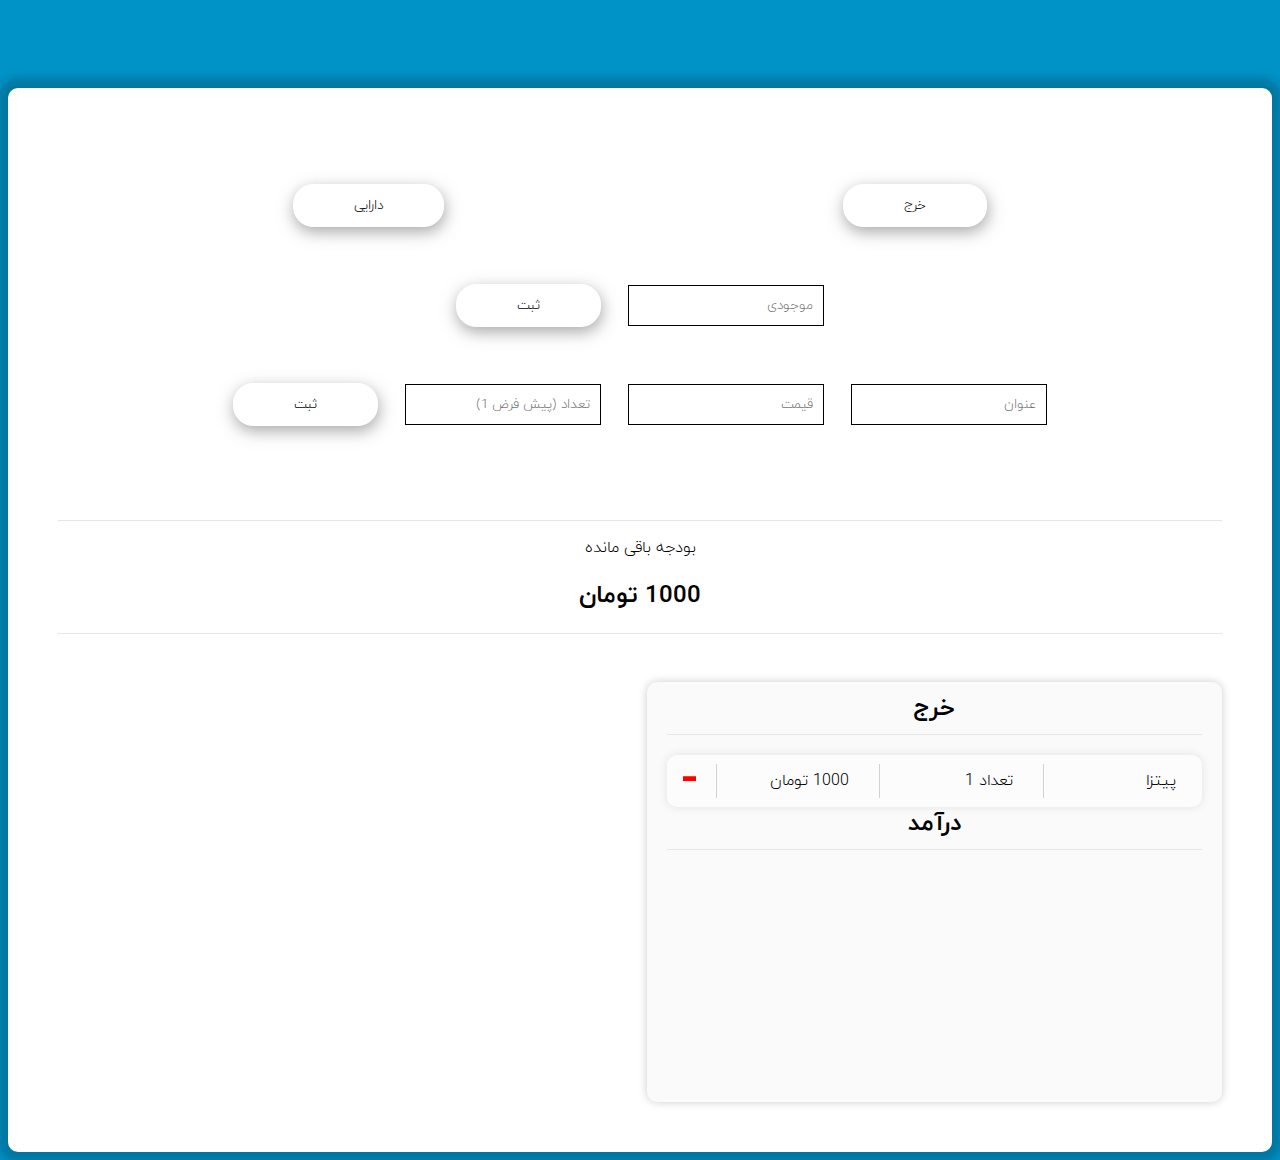
==== index.html @ b5dac6a3 "btnchange" ====
<!DOCTYPE html>
<html lang="fa" dir="rtl">

<head>
  <meta charset="UTF-8" />
  <meta http-equiv="X-UA-Compatible" content="IE=edge" />
  <meta name="viewport" content="width=device-width, initial-scale=1.0" />
  <title>budget tracker</title>
  <link rel="stylesheet" href="assets/css/main.css" />
  <link rel="stylesheet" href="assets/css/styleres.css" />
</head>

<body>
  <div class="seperator"></div>
  <div class="seperator"></div>

  <div class="container">
    <div id="input-div">
      <form id="input-form" action="#">
        <div>
          <input type="submit" value="خرج" id="expense ">
          <input type="submit" value="دارایی" id="income ">
        </div>

        <div>
          <input type="text" name="type-income" id="price-amount" placeholder="موجودی" />
          <input type="submit" id="submit-income-btn" value="ثبت" />
        </div>

        <div>
          <input type="text" name="transaction-name" id="transaction-name" placeholder="عنوان" />
          <input type="text" name="transaction-amount" id="price-amount" placeholder="قیمت" />
          <input type="number" name="transaction-amount" id="transaction-amount" min="1"
            placeholder="تعداد (پیش فرض 1)" />
          <input type="submit" id="submit-btn" value="ثبت" />
        </div>

      </form>
    </div>

    <div class="seperator"></div>
    <hr />

    <div id="budget-div">
      <p>بودجه باقی مانده</p>
      <h2>
        <span>1000</span>
        <span>تومان</span>
      </h2>
    </div>

    <hr />
    <div class="seperator"></div>

    <div id="history-div">
      <div id="expense-div">
        <div class="title">
          <h2>خرج</h2>
          <hr />
        </div>
        <div id="expense-history">
          <div>
            <span>پیتزا</span>
            <span>تعداد 1</span>
            <span>1000 تومان</span>
            <div>
              <span id="delete">-</span>
            </div>
          </div>
        </div>
        <div id="income-div">
          <div class="title">
            <h2>درآمد</h2>
            <hr />
          </div>
          <div id="income-history"></div>
        </div>
      </div>
    </div>

    <script src="./assets/script/app.js"></script>
</body>

</html>
---- assets/css/main.css ----
/* adding Persian font */
@font-face {
  font-family: "IranYekanWeb";
  font-style: normal;
  font-weight: 400;
  src: url("../font/iranyekanweblight.woff") format("woff");
}

@font-face {
  font-family: "IranYekanWeb";
  font-style: normal;
  font-weight: 500;
  src: url("../font/iranyekanwebregular.woff") format("woff");
}

@font-face {
  font-family: "IranYekanWeb";
  font-style: normal;
  font-weight: 700;
  src: url("../font/iranyekanwebbold.woff") format("woff");
}

hr {
  height: 1px;
  border: none;
  background-color: rgb(230, 230, 230);
}

.seperator {
  height: 40px;
}

.hidden {
  display: none !important;
}

body,
html {
  background-color: #0093c8;
  font-family: "IranYekanWeb", sans-serif;
  font-size: 16px;
}

* {
  font-family: inherit;
}

.container {
  margin: 0 auto;
  max-width: 1400px;
  background-color: #fff;
  box-shadow: 0px 0px 10px 10px rgba(0, 0, 0, 0.2);
  border-radius: 10px;
  padding: 50px;
}

#input-form {
  font-size: 0;
  text-align: center;
}

#input-form>* {
  font-size: 16px;
}

/*set input expense & income */

#input-form div:first-of-type input{
  border: 1px solid #ffffff;
  background-color: #ffffff;
  color: black;
  box-shadow: 1px 5px 16px 0px #585a5886;
  border-radius: 20px;
}
#input-form div:first-of-type input:hover{
  box-shadow:inset 1px 5px 6px 0px #585a5831;
}
#input-form div:first-of-type{
  display: flex;
  justify-content: space-around;
  
}
#input-form div{
  margin: 3%;
}
/*income */
#input-form div:nth-of-type(2) input:last-of-type{
  border: 1px solid #ffffff;
  background-color: #ffffff;
  color: black;
  box-shadow: 1px 5px 16px 0px #585a5886;
  border-radius: 20px;
}
#input-form div:nth-of-type(2) input:hover{
  box-shadow:inset 1px 5px 6px 0px #585a5831;
}

/*expense*/
#input-form div:last-of-type input:last-of-type{
  border: 1px solid #ffffff;
  background-color: #ffffff;
  color: black;
  box-shadow: 1px 5px 16px 0px #585a5886;
  border-radius: 20px;
}
#input-form div:nth-of-type(2) input:hover{
  box-shadow:inset 1px 5px 6px 0px #585a5831;
}







#input-form input,
#input-form select {
  outline: none;
  border: solid 1px;
}

#input-form select {
  padding: 9px 40px;
  border-radius: 0 10px 10px 0;
  cursor: pointer;
}

#input-form input {
  padding: 10px;
  margin: 1%;
}

#input-form input[type="submit"] {
  background-color: black;
  color: #fff;
  padding: 11px 60px;
  border-radius: 10px 0 0 10px;
  cursor: pointer;
}



#budget-div {
  text-align: center;
}

#history-div {
  display: flex;
  justify-content: space-between;
}

#history-div>div {
  background-color: rgb(250, 250, 250);
  box-shadow: 0px 0px 10px 0px rgba(0, 0, 0, 0.2);
  border-radius: 10px;
  min-width: 46%;
  padding: 10px 20px;
  text-align: center;
  min-height: 400px;
}

#history-div .title {
  margin-bottom: 20px;
}

#history-div h2 {
  margin: 0;
}

#expense-history,
#income-history {
  text-align: right;
}




#expense-history>div,
#income-history>div {
  height: 40px;
  background-color: rgb(252, 252, 252);
  box-shadow: 0px 0px 10px 0px rgba(0, 0, 0, 0.1);
  border-radius: 10px;
  padding: 6px;
  display: flex;
  justify-content: space-between;
  align-items: center;
}

#expense-history>div>span {
  width: 100%;
  margin: 10px;
  border-left: 1px solid rgba(73, 73, 73, 0.233);
  padding: 6px 10px;
}

#delete {
  font-size: 50px;
  color: red;
  font-weight: bolder;
  text-align: left;
  padding: 3px;
  margin: 0 5px;
  cursor: pointer;
}
---- assets/css/styleres.css ----
@media only screen and (max-width:1000px) {

    .container {
        max-width: 1000px;
        margin: 0% auto;

    }

    input {
        width: 170px;
    }


    .header {
        width: 50%;
    }

    .colBack {
        background: url(../img/Tips.jpg);
        max-width: 100%;
        height: 670px;
        background-size: cover;
      
        background-repeat: no-repeat;

    }

    .shadowBack {
        background-color: rgba(0, 0, 0, 0.315);
        max-width:100;
        height: 670px;
        background-size: cover;
        background-repeat: no-repeat;


    }

    .col2 {
        width: 600px;
    }
}









@media only screen and (max-width:700px) {

    .container {
        max-width: 650px;
        margin: 0% auto;

    }

    input {
        width: 150px;
    }


    .header {
        max-width: 40%;
    }

    .colBack {
        background: url(../img/rotate.jpg);
        max-width: 100%;
        margin: auto;
        height: 670px;
        background-size: cover;
        background-repeat: no-repeat;

    }

    .shadowBack {
        margin: auto;
        background-color: rgba(0, 0, 0, 0.315);
        max-width: 100%;
        height: 670px;
        background-size: cover;
        background-repeat: no-repeat;


    }

    .col2 {
        max-width: 500px;
        margin: auto;
    }
}
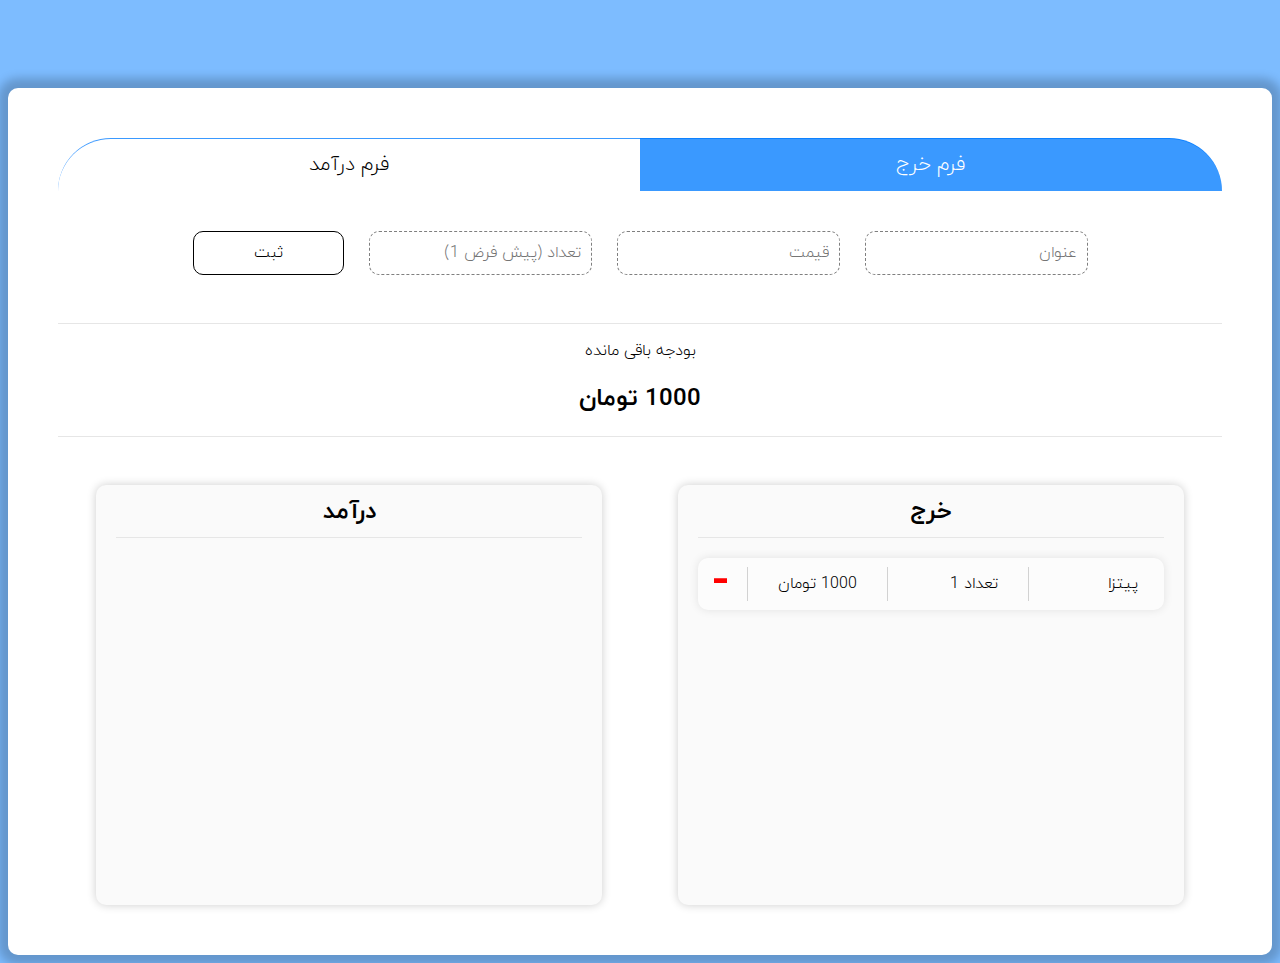
==== commit 310ba717: "visual change" ====
--- a/index.html
+++ b/index.html
@@ -15,26 +15,25 @@
   <div class="seperator"></div>
 
   <div class="container">
-    <div id="input-div">
-      <form id="input-form" action="#">
-        <div>
-          <input type="submit" value="خرج" id="expense ">
-          <input type="submit" value="دارایی" id="income ">
-        </div>
+    <div id="transaction-type-div">
+      <button class="active">فرم خرج</button>
+      <button>فرم درآمد</button>
+    </div>
 
-        <div>
-          <input type="text" name="type-income" id="price-amount" placeholder="موجودی" />
-          <input type="submit" id="submit-income-btn" value="ثبت" />
-        </div>
+    <div class="seperator"></div>
 
-        <div>
+    <div id="input-div">      
+      <form action="#" id="expense-form">
           <input type="text" name="transaction-name" id="transaction-name" placeholder="عنوان" />
           <input type="text" name="transaction-amount" id="price-amount" placeholder="قیمت" />
           <input type="number" name="transaction-amount" id="transaction-amount" min="1"
             placeholder="تعداد (پیش فرض 1)" />
           <input type="submit" id="submit-btn" value="ثبت" />
-        </div>
+      </form>
 
+      <form action="#" id="income-form" class="hidden">
+        <input type="text" name="transaction-amount" id="transaction-amount" placeholder="موجودی">
+        <input type="submit" id="submit-btn" value="ثبت">
       </form>
     </div>
 
@@ -64,17 +63,17 @@
             <span>تعداد 1</span>
             <span>1000 تومان</span>
             <div>
-              <span id="delete">-</span>
+              <span id="remove-btn">-</span>
             </div>
           </div>
         </div>
-        <div id="income-div">
-          <div class="title">
-            <h2>درآمد</h2>
-            <hr />
-          </div>
-          <div id="income-history"></div>
+      </div>
+      <div id="income-div">
+        <div class="title">
+          <h2>درآمد</h2>
+          <hr />
         </div>
+        <div id="income-history"></div>
       </div>
     </div>
 
--- a/assets/css/main.css
+++ b/assets/css/main.css
@@ -34,9 +34,13 @@
   display: none !important;
 }
 
-body,
-html {
-  background-color: #0093c8;
+.active {
+  background-color: #007bffc5 !important;
+  color: #fff !important;
+}
+
+body {
+  background-color: #007bff82;
   font-family: "IranYekanWeb", sans-serif;
   font-size: 16px;
 }
@@ -54,91 +58,59 @@
   padding: 50px;
 }
 
-#input-form {
+#transaction-type-div {
+  text-align: center;
   font-size: 0;
+}
+
+#transaction-type-div > button {
+  cursor: pointer;
+  padding: 12px 0;
+  font-size: 20px;
+  background-color: #fff;
+  border-top-left-radius: 100px;
+  border: none;
+  border-top: solid 1px #007bffc5;
+  width: 50%;
+}
+
+#transaction-type-div > button:first-of-type {
+  border-top-left-radius: 0;
+  border-top-right-radius: 100px;
+}
+
+#input-div > form {
   text-align: center;
 }
 
-#input-form>* {
+#input-div > form > * {
   font-size: 16px;
 }
 
-/*set input expense & income */
+#input-div > form > input {
+  outline: none;
+  border: dashed 1px rgba(0, 0, 0, 0.5);
+  border-radius: 10px;
+  transition: all 0.3s ease-in-out;
+}
 
-#input-form div:first-of-type input{
-  border: 1px solid #ffffff;
+#input-div > form > input {
+  padding: 10px;
+  margin-left: 20px;
+}
+
+#input-div > form > input:last-of-type {
+  margin-left: 0;
+}
+
+#input-div > form > input[type="submit"] {
   background-color: #ffffff;
   color: black;
-  box-shadow: 1px 5px 16px 0px #585a5886;
-  border-radius: 20px;
-}
-#input-form div:first-of-type input:hover{
-  box-shadow:inset 1px 5px 6px 0px #585a5831;
-}
-#input-form div:first-of-type{
-  display: flex;
-  justify-content: space-around;
-  
-}
-#input-form div{
-  margin: 3%;
-}
-/*income */
-#input-form div:nth-of-type(2) input:last-of-type{
-  border: 1px solid #ffffff;
-  background-color: #ffffff;
-  color: black;
-  box-shadow: 1px 5px 16px 0px #585a5886;
-  border-radius: 20px;
-}
-#input-form div:nth-of-type(2) input:hover{
-  box-shadow:inset 1px 5px 6px 0px #585a5831;
-}
-
-/*expense*/
-#input-form div:last-of-type input:last-of-type{
-  border: 1px solid #ffffff;
-  background-color: #ffffff;
-  color: black;
-  box-shadow: 1px 5px 16px 0px #585a5886;
-  border-radius: 20px;
-}
-#input-form div:nth-of-type(2) input:hover{
-  box-shadow:inset 1px 5px 6px 0px #585a5831;
-}
-
-
-
-
-
-
-
-#input-form input,
-#input-form select {
-  outline: none;
-  border: solid 1px;
-}
-
-#input-form select {
-  padding: 9px 40px;
-  border-radius: 0 10px 10px 0;
+  padding: 10px 60px;
+  border: solid 1px black;
+  border-radius: 10px;
   cursor: pointer;
 }
-
-#input-form input {
-  padding: 10px;
-  margin: 1%;
-}
-
-#input-form input[type="submit"] {
-  background-color: black;
-  color: #fff;
-  padding: 11px 60px;
-  border-radius: 10px 0 0 10px;
-  cursor: pointer;
-}
-
-
 
 #budget-div {
   text-align: center;
@@ -146,14 +118,14 @@
 
 #history-div {
   display: flex;
-  justify-content: space-between;
+  justify-content: space-around;
 }
 
-#history-div>div {
+#history-div > div {
   background-color: rgb(250, 250, 250);
   box-shadow: 0px 0px 10px 0px rgba(0, 0, 0, 0.2);
   border-radius: 10px;
-  min-width: 46%;
+  min-width: 40%;
   padding: 10px 20px;
   text-align: center;
   min-height: 400px;
@@ -172,11 +144,8 @@
   text-align: right;
 }
 
-
-
-
-#expense-history>div,
-#income-history>div {
+#expense-history > div,
+#income-history > div {
   height: 40px;
   background-color: rgb(252, 252, 252);
   box-shadow: 0px 0px 10px 0px rgba(0, 0, 0, 0.1);
@@ -187,14 +156,14 @@
   align-items: center;
 }
 
-#expense-history>div>span {
+#expense-history > div > span {
   width: 100%;
   margin: 10px;
   border-left: 1px solid rgba(73, 73, 73, 0.233);
   padding: 6px 10px;
 }
 
-#delete {
+#remove-btn {
   font-size: 50px;
   color: red;
   font-weight: bolder;
@@ -202,4 +171,12 @@
   padding: 3px;
   margin: 0 5px;
   cursor: pointer;
+}
+
+input:hover {
+  box-shadow:inset 1px 5px 6px 0px #585a5831;
+}
+
+input[type="submit"]:hover {
+  box-shadow: 1px 5px 6px 0px #585a5856;
 }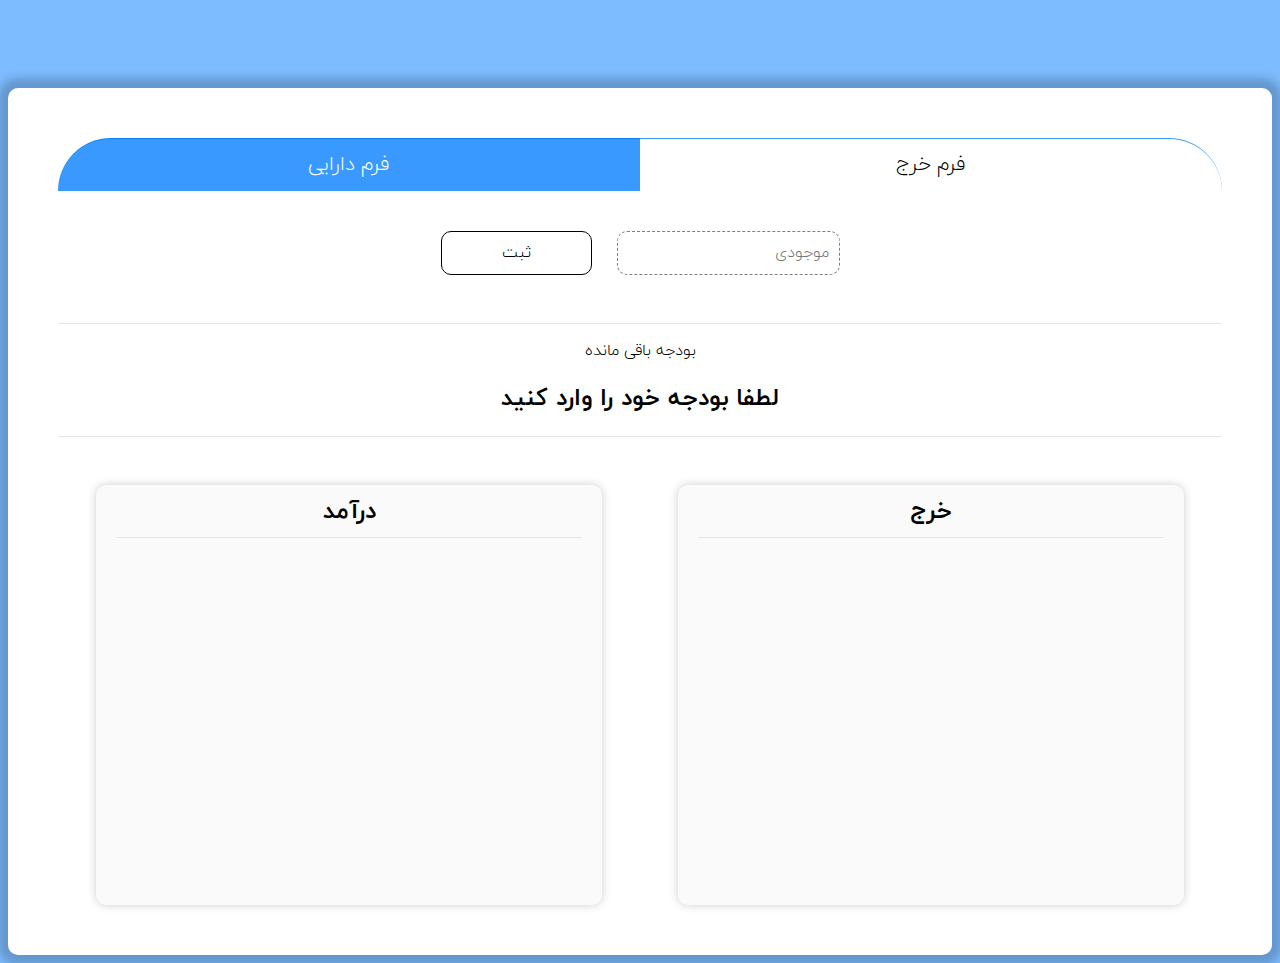
==== commit ca478167: "making the app actually work (incomplete)" ====
--- a/index.html
+++ b/index.html
@@ -16,23 +16,23 @@
 
   <div class="container">
     <div id="transaction-type-div">
-      <button class="active">فرم خرج</button>
-      <button>فرم درآمد</button>
+      <button id="expense-btn">فرم خرج</button>
+      <button id="income-btn">فرم دارایی</button>
     </div>
 
     <div class="seperator"></div>
 
     <div id="input-div">      
-      <form action="#" id="expense-form">
+      <form action="#" id="expense-form" class="hidden">
           <input type="text" name="transaction-name" id="transaction-name" placeholder="عنوان" />
-          <input type="text" name="transaction-amount" id="price-amount" placeholder="قیمت" />
+          <input type="number" name="transaction-price" id="transaction-price" placeholder="قیمت" />
           <input type="number" name="transaction-amount" id="transaction-amount" min="1"
             placeholder="تعداد (پیش فرض 1)" />
           <input type="submit" id="submit-btn" value="ثبت" />
       </form>
 
       <form action="#" id="income-form" class="hidden">
-        <input type="text" name="transaction-amount" id="transaction-amount" placeholder="موجودی">
+        <input type="number" name="transaction-amount" id="transaction-amount" placeholder="موجودی">
         <input type="submit" id="submit-btn" value="ثبت">
       </form>
     </div>
@@ -42,10 +42,7 @@
 
     <div id="budget-div">
       <p>بودجه باقی مانده</p>
-      <h2>
-        <span>1000</span>
-        <span>تومان</span>
-      </h2>
+      <h2 id="current-budget"></h2>
     </div>
 
     <hr />
@@ -57,16 +54,7 @@
           <h2>خرج</h2>
           <hr />
         </div>
-        <div id="expense-history">
-          <div>
-            <span>پیتزا</span>
-            <span>تعداد 1</span>
-            <span>1000 تومان</span>
-            <div>
-              <span id="remove-btn">-</span>
-            </div>
-          </div>
-        </div>
+        <div id="expense-history"></div>
       </div>
       <div id="income-div">
         <div class="title">
--- a/assets/css/main.css
+++ b/assets/css/main.css
@@ -87,6 +87,20 @@
   font-size: 16px;
 }
 
+/* hide number arrows */
+/* Chrome, Safari, Edge, Opera */
+input::-webkit-outer-spin-button,
+input::-webkit-inner-spin-button {
+  -webkit-appearance: none;
+  margin: 0;
+}
+
+/* Firefox */
+input[type=number] {
+  -moz-appearance: textfield;
+}
+/* hide number arrows */
+
 #input-div > form > input {
   outline: none;
   border: dashed 1px rgba(0, 0, 0, 0.5);
@@ -128,7 +142,9 @@
   min-width: 40%;
   padding: 10px 20px;
   text-align: center;
-  min-height: 400px;
+  text-align: center;
+  overflow: auto;
+  height: 400px;
 }
 
 #history-div .title {
@@ -137,11 +153,6 @@
 
 #history-div h2 {
   margin: 0;
-}
-
-#expense-history,
-#income-history {
-  text-align: right;
 }
 
 #expense-history > div,
@@ -164,7 +175,7 @@
 }
 
 #remove-btn {
-  font-size: 50px;
+  font-size: 30px;
   color: red;
   font-weight: bolder;
   text-align: left;
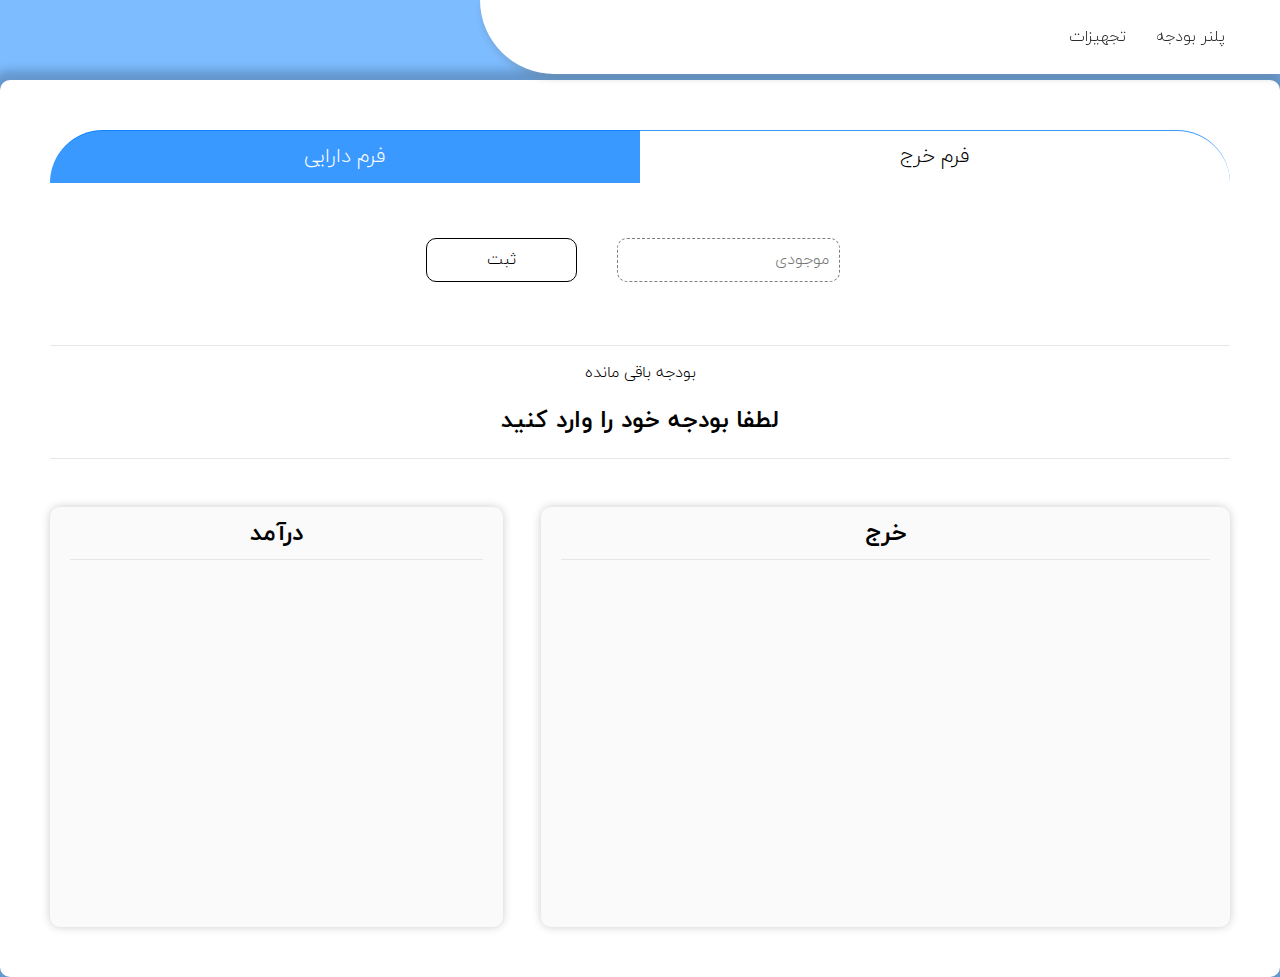
==== commit b4a7bf13: "add new option --- Change  width of  income history" ====
--- a/index.html
+++ b/index.html
@@ -11,6 +11,13 @@
 </head>
 
 <body>
+  <div class="header">
+    <ul>
+      <li><a href="index.html">    پلنر بودجه </a></li>
+      <li><a href="assets/Equipment.html"> تجهیزات</a> </li>
+      <li></li>
+    </ul>
+  </div>
   <div class="seperator"></div>
   <div class="seperator"></div>
 
@@ -22,13 +29,13 @@
 
     <div class="seperator"></div>
 
-    <div id="input-div">      
+    <div id="input-div">
       <form action="#" id="expense-form" class="hidden">
-          <input type="text" name="transaction-name" id="transaction-name" placeholder="عنوان" />
-          <input type="number" name="transaction-price" id="transaction-price" placeholder="قیمت" />
-          <input type="number" name="transaction-amount" id="transaction-amount" min="1"
-            placeholder="تعداد (پیش فرض 1)" />
-          <input type="submit" id="submit-btn" value="ثبت" />
+        <input type="text" name="transaction-name" id="transaction-name" placeholder="عنوان" />
+        <input type="number" name="transaction-price" id="transaction-price" placeholder="قیمت" />
+        <input type="number" name="transaction-amount" id="transaction-amount" min="1"
+          placeholder="تعداد (پیش فرض 1)" />
+        <input type="submit" id="submit-btn" value="ثبت" />
       </form>
 
       <form action="#" id="income-form" class="hidden">
--- a/assets/css/main.css
+++ b/assets/css/main.css
@@ -43,10 +43,35 @@
   background-color: #007bff82;
   font-family: "IranYekanWeb", sans-serif;
   font-size: 16px;
+  margin: 0%;
 }
 
 * {
   font-family: inherit;
+}
+/*header */
+.header {
+  width: 800px;
+  position: fixed;
+  background-color: #fff;
+  display: flex;
+  border-radius: 0 0 0 100px;
+  box-shadow: 1px 5px 6px 0px #5f5f5f38;
+}
+.header ul{
+  display: flex ;
+  flex-direction: row;
+}
+li{
+  cursor: pointer;
+  padding:5px 10px;
+  margin: 5px;
+}
+.header *{
+  text-decoration: none;
+  list-style: none;
+  color: rgb(42, 46, 46);
+  
 }
 
 .container {
@@ -63,7 +88,7 @@
   font-size: 0;
 }
 
-#transaction-type-div > button {
+#transaction-type-div>button {
   cursor: pointer;
   padding: 12px 0;
   font-size: 20px;
@@ -74,17 +99,18 @@
   width: 50%;
 }
 
-#transaction-type-div > button:first-of-type {
+#transaction-type-div>button:first-of-type {
   border-top-left-radius: 0;
   border-top-right-radius: 100px;
 }
 
-#input-div > form {
-  text-align: center;
-}
-
-#input-div > form > * {
+#input-div>form {
+  text-align: center;
+}
+
+#input-div>form>* {
   font-size: 16px;
+  margin: 15px;
 }
 
 /* hide number arrows */
@@ -92,32 +118,33 @@
 input::-webkit-outer-spin-button,
 input::-webkit-inner-spin-button {
   -webkit-appearance: none;
-  margin: 0;
+  margin: 0px;
 }
 
 /* Firefox */
-input[type=number] {
+input[type="number"] {
   -moz-appearance: textfield;
 }
+
 /* hide number arrows */
 
-#input-div > form > input {
+#input-div>form>input {
   outline: none;
   border: dashed 1px rgba(0, 0, 0, 0.5);
   border-radius: 10px;
   transition: all 0.3s ease-in-out;
 }
 
-#input-div > form > input {
+#input-div>form>input {
   padding: 10px;
   margin-left: 20px;
 }
 
-#input-div > form > input:last-of-type {
+#input-div>form>input:last-of-type {
   margin-left: 0;
 }
 
-#input-div > form > input[type="submit"] {
+#input-div>form>input[type="submit"] {
   background-color: #ffffff;
   color: black;
   padding: 10px 60px;
@@ -132,14 +159,13 @@
 
 #history-div {
   display: flex;
-  justify-content: space-around;
-}
-
-#history-div > div {
+  justify-content: space-between;
+}
+
+#history-div>div {
   background-color: rgb(250, 250, 250);
   box-shadow: 0px 0px 10px 0px rgba(0, 0, 0, 0.2);
   border-radius: 10px;
-  min-width: 40%;
   padding: 10px 20px;
   text-align: center;
   text-align: center;
@@ -147,32 +173,38 @@
   height: 400px;
 }
 
-#history-div .title {
-  margin-bottom: 20px;
+#history-div>div:first-of-type {
+  min-width: 55%;
+}
+
+#history-div>div:last-of-type {
+  min-width: 35%;
 }
 
 #history-div h2 {
   margin: 0;
 }
 
-#expense-history > div,
-#income-history > div {
+#expense-history>div,
+#income-history>div {
   height: 40px;
   background-color: rgb(252, 252, 252);
   box-shadow: 0px 0px 10px 0px rgba(0, 0, 0, 0.1);
   border-radius: 10px;
-  padding: 6px;
+  padding: 20px;
   display: flex;
   justify-content: space-between;
   align-items: center;
 }
 
-#expense-history > div > span {
+#expense-history>div>span {
   width: 100%;
   margin: 10px;
   border-left: 1px solid rgba(73, 73, 73, 0.233);
   padding: 6px 10px;
 }
+
+
 
 #remove-btn {
   font-size: 30px;
@@ -184,8 +216,15 @@
   cursor: pointer;
 }
 
+#income-history>div>span{
+  width: 100%;
+  padding: 6px 10px;
+  border-left: 1px solid rgba(73, 73, 73, 0.233);
+  
+}
+
 input:hover {
-  box-shadow:inset 1px 5px 6px 0px #585a5831;
+  box-shadow: inset 1px 5px 6px 0px #585a5831;
 }
 
 input[type="submit"]:hover {
--- a/assets/css/styleres.css
+++ b/assets/css/styleres.css
@@ -1,93 +1,29 @@
-@media only screen and (max-width:1000px) {
-
-    .container {
-        max-width: 1000px;
-        margin: 0% auto;
+@media only screen and (max-width:900px) {
+    #expense-form {
+        display: flex;
+        justify-content: center;
+        flex-direction: column;
+        width: 50%;
 
     }
 
-    input {
-        width: 170px;
-    }
-
-
-    .header {
+    #submit-btn {
         width: 50%;
     }
 
-    .colBack {
-        background: url(../img/Tips.jpg);
-        max-width: 100%;
-        height: 670px;
-        background-size: cover;
-      
-        background-repeat: no-repeat;
+    #history-div {
+        display: flex;
+        justify-content: center;
+        flex-direction: column;
 
     }
 
-    .shadowBack {
-        background-color: rgba(0, 0, 0, 0.315);
-        max-width:100;
-        height: 670px;
-        background-size: cover;
-        background-repeat: no-repeat;
-
-
+    #history-div>div {
+        margin: 2%;
     }
 
-    .col2 {
-        width: 600px;
-    }
+    
 }
 
 
 
-
-
-
-
-
-
-@media only screen and (max-width:700px) {
-
-    .container {
-        max-width: 650px;
-        margin: 0% auto;
-
-    }
-
-    input {
-        width: 150px;
-    }
-
-
-    .header {
-        max-width: 40%;
-    }
-
-    .colBack {
-        background: url(../img/rotate.jpg);
-        max-width: 100%;
-        margin: auto;
-        height: 670px;
-        background-size: cover;
-        background-repeat: no-repeat;
-
-    }
-
-    .shadowBack {
-        margin: auto;
-        background-color: rgba(0, 0, 0, 0.315);
-        max-width: 100%;
-        height: 670px;
-        background-size: cover;
-        background-repeat: no-repeat;
-
-
-    }
-
-    .col2 {
-        max-width: 500px;
-        margin: auto;
-    }
-}
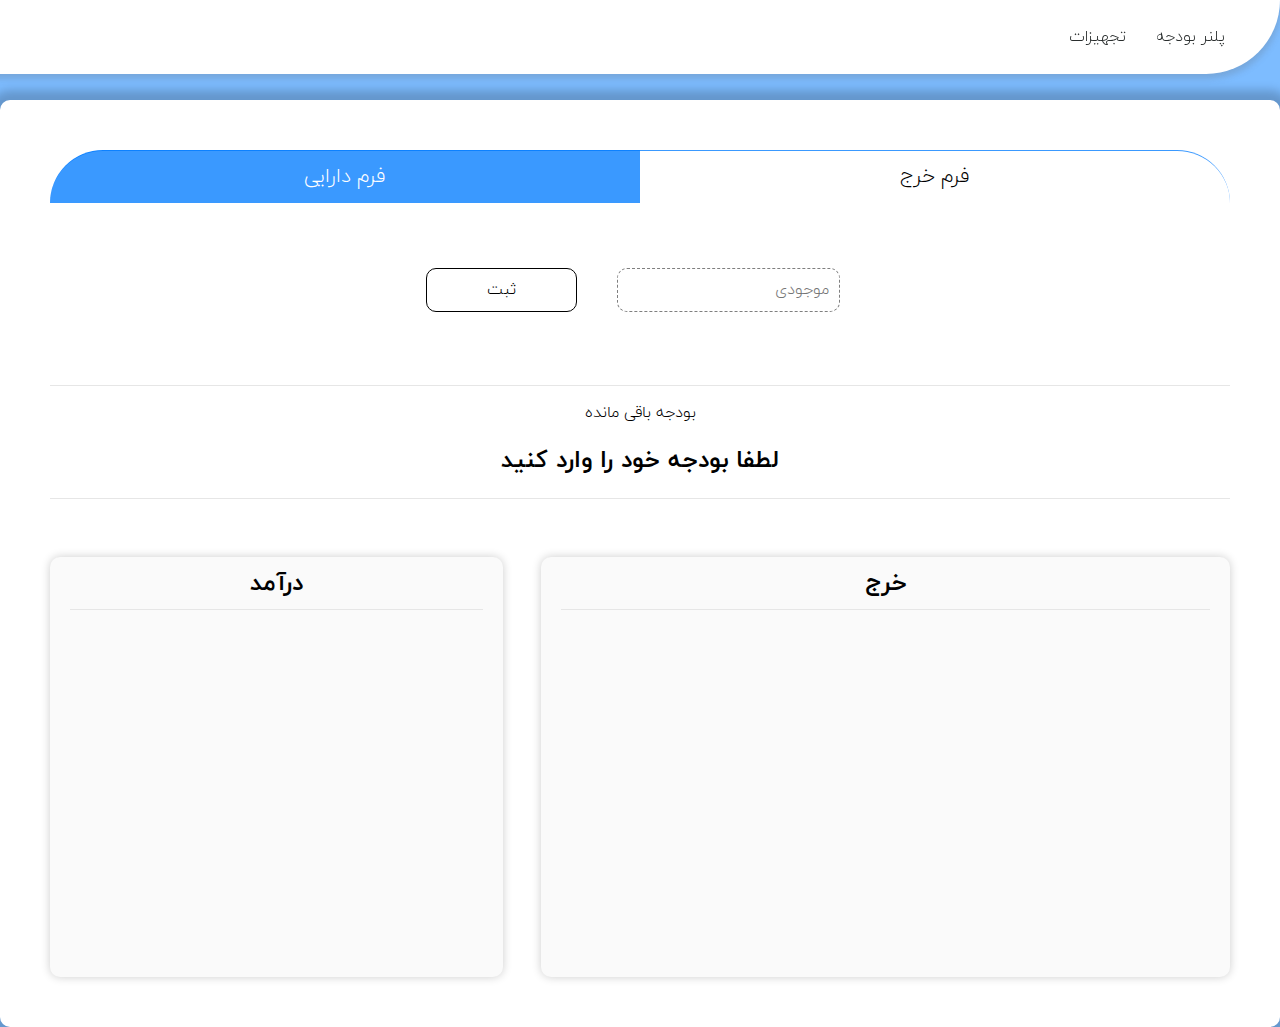
==== commit df3a3138: "new Layout test" ====
--- a/index.html
+++ b/index.html
@@ -11,12 +11,14 @@
 </head>
 
 <body>
-  <div class="header">
-    <ul>
-      <li><a href="index.html">    پلنر بودجه </a></li>
-      <li><a href="assets/Equipment.html"> تجهیزات</a> </li>
-      <li></li>
-    </ul>
+  <div class="container1">
+    <div class="header">
+      <ul>
+        <li><a href="index.html"> پلنر بودجه </a></li>
+        <li><a href="assets/Equipment.html"> تجهیزات</a> </li>
+        <li></li>
+      </ul>
+    </div>
   </div>
   <div class="seperator"></div>
   <div class="seperator"></div>
--- a/assets/css/main.css
+++ b/assets/css/main.css
@@ -27,7 +27,7 @@
 }
 
 .seperator {
-  height: 40px;
+  height: 50px;
 }
 
 .hidden {
@@ -49,30 +49,42 @@
 * {
   font-family: inherit;
 }
+
 /*header */
 .header {
-  width: 800px;
+  width: 1400px;
   position: fixed;
   background-color: #fff;
   display: flex;
-  border-radius: 0 0 0 100px;
+  border-radius: 0 0 100px 100px;
   box-shadow: 1px 5px 6px 0px #5f5f5f38;
 }
-.header ul{
-  display: flex ;
+
+.header ul {
+  display: flex;
   flex-direction: row;
 }
-li{
-  cursor: pointer;
-  padding:5px 10px;
+
+li {
+  cursor: pointer;
+  padding: 5px 10px;
   margin: 5px;
 }
-.header *{
+
+.header * {
   text-decoration: none;
   list-style: none;
   color: rgb(42, 46, 46);
-  
-}
+
+}
+
+
+
+.container1 {
+  margin: 0 auto;
+  max-width: 1400px;
+}
+
 
 .container {
   margin: 0 auto;
@@ -216,11 +228,11 @@
   cursor: pointer;
 }
 
-#income-history>div>span{
+#income-history>div>span {
   width: 100%;
   padding: 6px 10px;
   border-left: 1px solid rgba(73, 73, 73, 0.233);
-  
+
 }
 
 input:hover {
--- a/assets/css/styleres.css
+++ b/assets/css/styleres.css
@@ -22,8 +22,5 @@
         margin: 2%;
     }
 
-    
-}
 
-
-
+}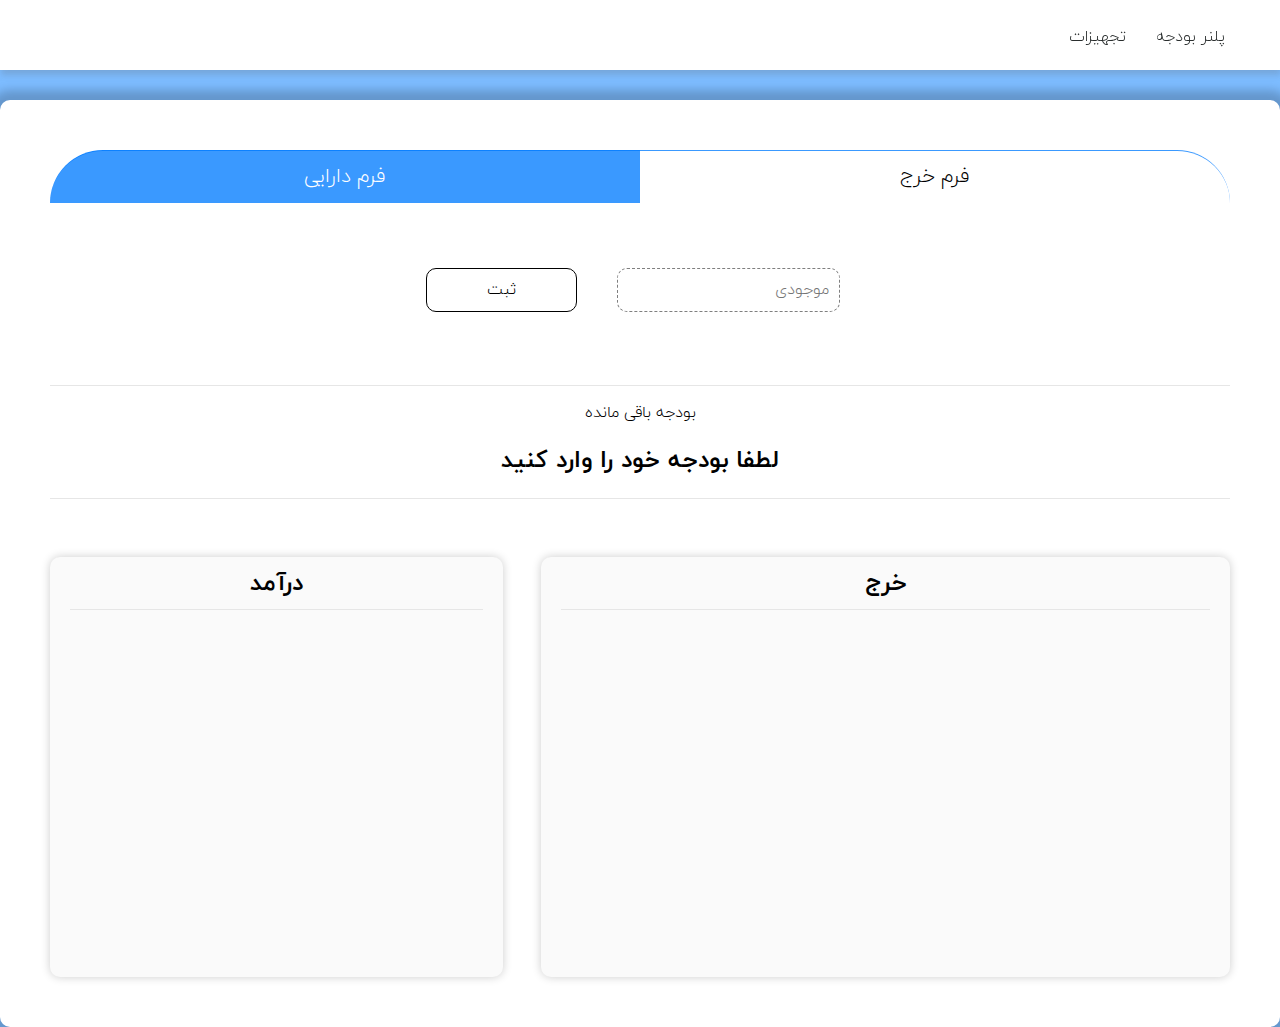
==== commit c064aafa: "-fix" ====
--- a/index.html
+++ b/index.html
@@ -11,13 +11,15 @@
 </head>
 
 <body>
-  <div class="container1">
-    <div class="header">
-      <ul>
-        <li><a href="index.html"> پلنر بودجه </a></li>
-        <li><a href="assets/Equipment.html"> تجهیزات</a> </li>
-        <li></li>
-      </ul>
+  <div class="headcol">
+    <div class="container1">
+      <div class="header">
+        <ul>
+          <li><a href="index.html"> پلنر بودجه </a></li>
+          <li><a href="assets/Equipment.html"> تجهیزات</a> </li>
+          <li></li>
+        </ul>
+      </div>
     </div>
   </div>
   <div class="seperator"></div>
--- a/assets/css/main.css
+++ b/assets/css/main.css
@@ -51,13 +51,18 @@
 }
 
 /*header */
+
+.headcol {
+  width: 100%;
+  background-color: #ffffff;
+  height: 70px;
+  position: fixed;
+  box-shadow: 1px 5px 6px 0px #5f5f5f38;
+
+}
+
 .header {
-  width: 1400px;
-  position: fixed;
-  background-color: #fff;
-  display: flex;
-  border-radius: 0 0 100px 100px;
-  box-shadow: 1px 5px 6px 0px #5f5f5f38;
+  display: flex;
 }
 
 .header ul {
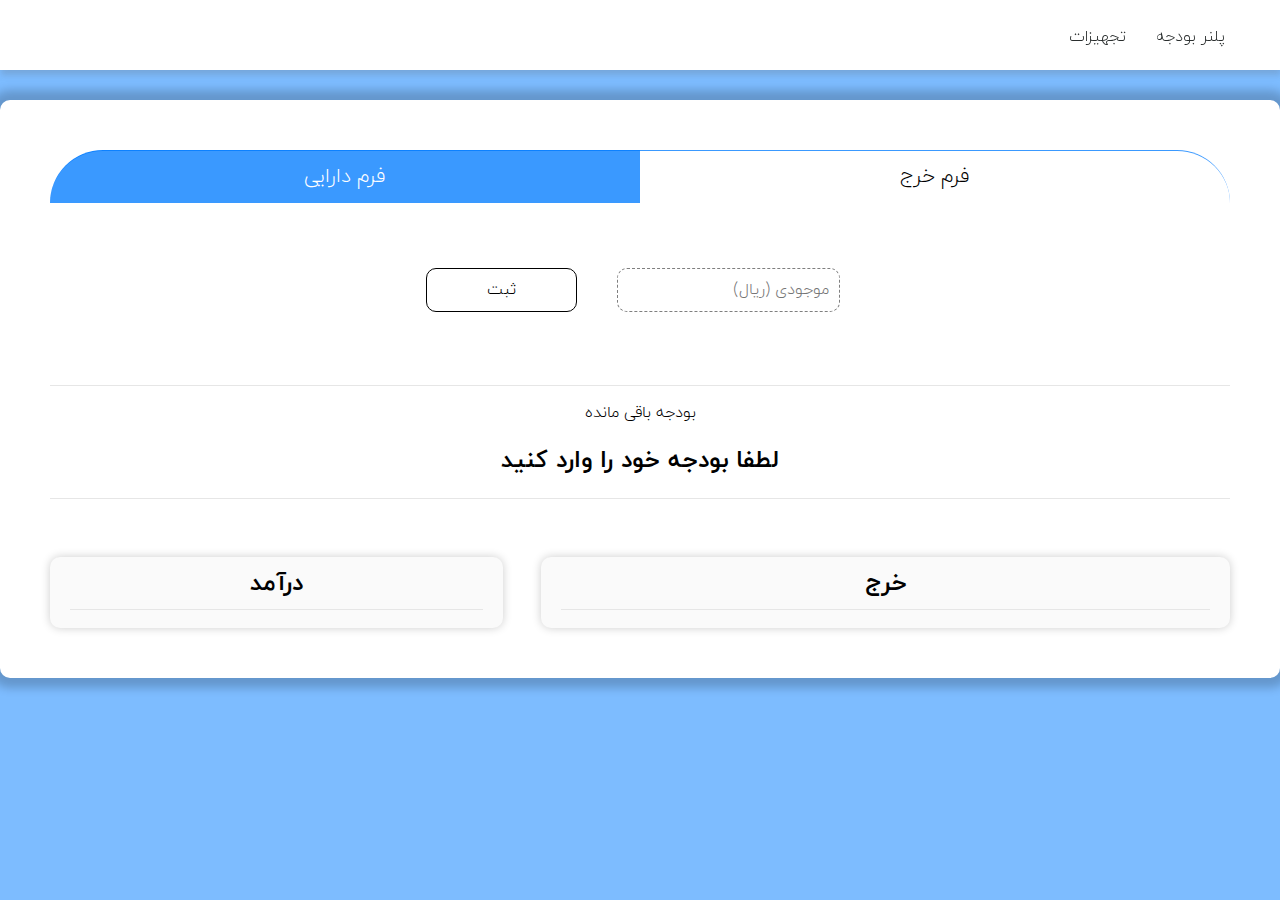
==== commit 1d17c4d8: "little clean up" ====
--- a/index.html
+++ b/index.html
@@ -15,8 +15,8 @@
     <div class="container1">
       <div class="header">
         <ul>
-          <li><a href="index.html"> پلنر بودجه </a></li>
-          <li><a href="assets/Equipment.html"> تجهیزات</a> </li>
+          <li><a href="./index.html"> پلنر بودجه </a></li>
+          <li><a href="./Equipment.html"> تجهیزات</a> </li>
           <li></li>
         </ul>
       </div>
@@ -36,14 +36,14 @@
     <div id="input-div">
       <form action="#" id="expense-form" class="hidden">
         <input type="text" name="transaction-name" id="transaction-name" placeholder="عنوان" />
-        <input type="number" name="transaction-price" id="transaction-price" placeholder="قیمت" />
+        <input type="number" name="transaction-price" id="transaction-price" placeholder="قیمت (ریال)" />
         <input type="number" name="transaction-amount" id="transaction-amount" min="1"
           placeholder="تعداد (پیش فرض 1)" />
         <input type="submit" id="submit-btn" value="ثبت" />
       </form>
 
       <form action="#" id="income-form" class="hidden">
-        <input type="number" name="transaction-amount" id="transaction-amount" placeholder="موجودی">
+        <input type="number" name="transaction-amount" id="transaction-amount" placeholder="موجودی (ریال)">
         <input type="submit" id="submit-btn" value="ثبت">
       </form>
     </div>
--- a/assets/css/main.css
+++ b/assets/css/main.css
@@ -58,7 +58,6 @@
   height: 70px;
   position: fixed;
   box-shadow: 1px 5px 6px 0px #5f5f5f38;
-
 }
 
 .header {
@@ -80,16 +79,12 @@
   text-decoration: none;
   list-style: none;
   color: rgb(42, 46, 46);
-
-}
-
-
+}
 
 .container1 {
   margin: 0 auto;
   max-width: 1400px;
 }
-
 
 .container {
   margin: 0 auto;
@@ -105,7 +100,7 @@
   font-size: 0;
 }
 
-#transaction-type-div>button {
+#transaction-type-div > button {
   cursor: pointer;
   padding: 12px 0;
   font-size: 20px;
@@ -116,16 +111,16 @@
   width: 50%;
 }
 
-#transaction-type-div>button:first-of-type {
+#transaction-type-div > button:first-of-type {
   border-top-left-radius: 0;
   border-top-right-radius: 100px;
 }
 
-#input-div>form {
-  text-align: center;
-}
-
-#input-div>form>* {
+#input-div > form {
+  text-align: center;
+}
+
+#input-div > form > * {
   font-size: 16px;
   margin: 15px;
 }
@@ -145,23 +140,23 @@
 
 /* hide number arrows */
 
-#input-div>form>input {
+#input-div > form > input {
   outline: none;
   border: dashed 1px rgba(0, 0, 0, 0.5);
   border-radius: 10px;
   transition: all 0.3s ease-in-out;
 }
 
-#input-div>form>input {
+#input-div > form > input {
   padding: 10px;
   margin-left: 20px;
 }
 
-#input-div>form>input:last-of-type {
+#input-div > form > input:last-of-type {
   margin-left: 0;
 }
 
-#input-div>form>input[type="submit"] {
+#input-div > form > input[type="submit"] {
   background-color: #ffffff;
   color: black;
   padding: 10px 60px;
@@ -179,7 +174,7 @@
   justify-content: space-between;
 }
 
-#history-div>div {
+#history-div > div {
   background-color: rgb(250, 250, 250);
   box-shadow: 0px 0px 10px 0px rgba(0, 0, 0, 0.2);
   border-radius: 10px;
@@ -187,14 +182,14 @@
   text-align: center;
   text-align: center;
   overflow: auto;
-  height: 400px;
-}
-
-#history-div>div:first-of-type {
+  max-height: 400px;
+}
+
+#history-div > div:first-of-type {
   min-width: 55%;
 }
 
-#history-div>div:last-of-type {
+#history-div > div:last-of-type {
   min-width: 35%;
 }
 
@@ -202,8 +197,9 @@
   margin: 0;
 }
 
-#expense-history>div,
-#income-history>div {
+#expense-history > div,
+#income-history > div {
+  margin-top: 20px;
   height: 40px;
   background-color: rgb(252, 252, 252);
   box-shadow: 0px 0px 10px 0px rgba(0, 0, 0, 0.1);
@@ -214,14 +210,12 @@
   align-items: center;
 }
 
-#expense-history>div>span {
+#expense-history > div > span {
   width: 100%;
   margin: 10px;
   border-left: 1px solid rgba(73, 73, 73, 0.233);
   padding: 6px 10px;
 }
-
-
 
 #remove-btn {
   font-size: 30px;
@@ -233,11 +227,10 @@
   cursor: pointer;
 }
 
-#income-history>div>span {
+#income-history > div > span {
   width: 100%;
   padding: 6px 10px;
   border-left: 1px solid rgba(73, 73, 73, 0.233);
-
 }
 
 input:hover {
@@ -246,4 +239,4 @@
 
 input[type="submit"]:hover {
   box-shadow: 1px 5px 6px 0px #585a5856;
-}+}
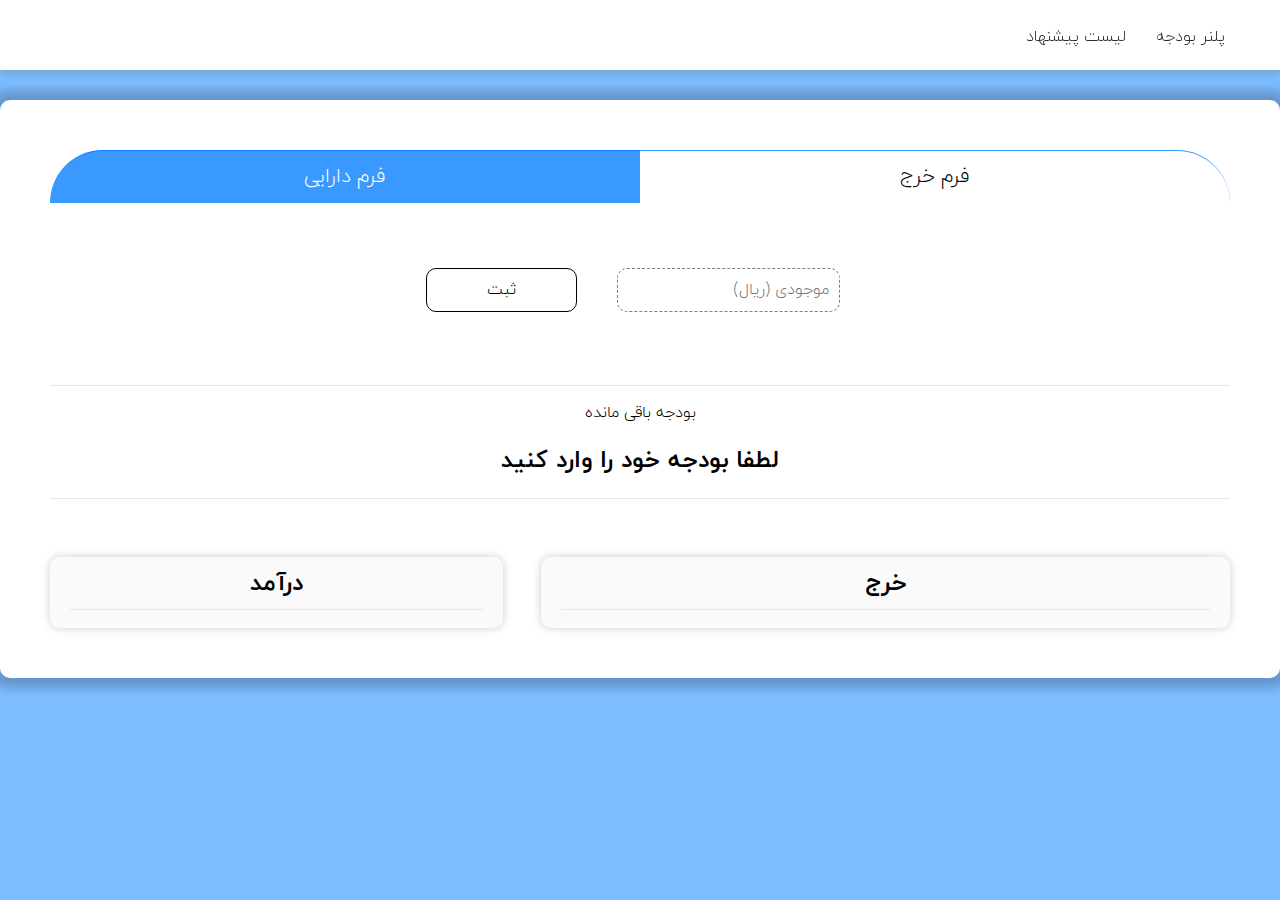
==== commit e2a09131: "slight change" ====
--- a/index.html
+++ b/index.html
@@ -15,9 +15,8 @@
     <div class="container1">
       <div class="header">
         <ul>
-          <li><a href="./index.html"> پلنر بودجه </a></li>
-          <li><a href="./Equipment.html"> تجهیزات</a> </li>
-          <li></li>
+          <li><a href="./index.html">پلنر بودجه</a></li>
+          <li><a href="./Equipment.html">لیست پیشنهاد</a> </li>
         </ul>
       </div>
     </div>
